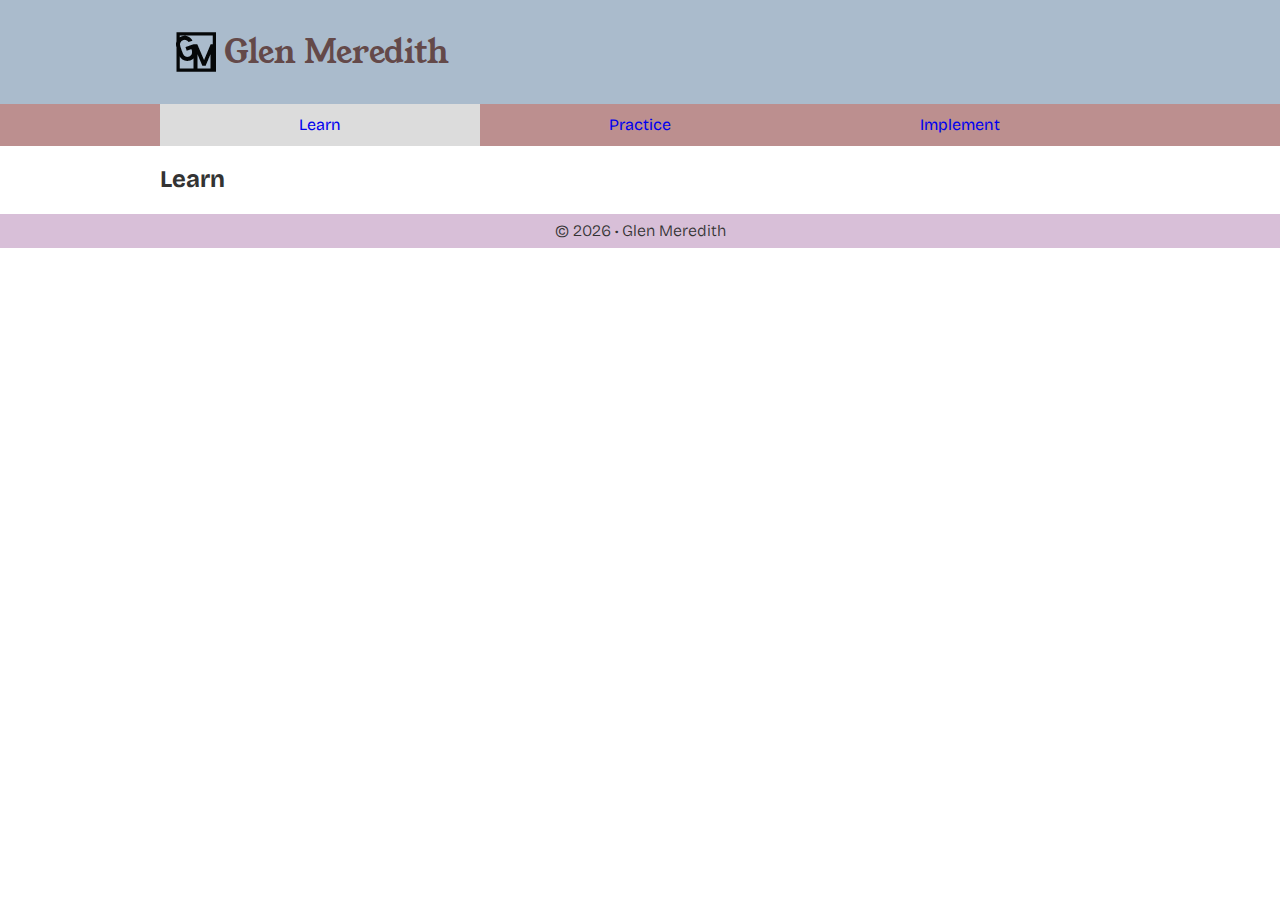
==== index.html @ f2840280 "start folder initial release" ====
<!DOCTYPE html>
<html lang="en">
  <head>
    <meta name="description" content="Sample start file" />
    <meta name="author" content="Glen Meredith" />
    <meta charset="UTF-8" />
    <meta name="viewport" content="width=device-width, initial-scale=1.0" />

    <link rel="preconnect" href="https://fonts.googleapis.com" />
    <link rel="preconnect" href="https://fonts.gstatic.com" crossorigin />
    <link
      href="https://fonts.googleapis.com/css2?family=Bricolage+Grotesque:opsz,wght@12..96,200;12..96,300;12..96,400;12..96,500;12..96,600;12..96,700;12..96,800&family=Young+Serif&display=swap"
      rel="stylesheet"
    />
    <link rel="stylesheet" href="css/styles.min.css" />

    <!-- favicon stuff -->
    <link rel="apple-touch-icon" sizes="180x180" href="apple-touch-icon.png" />
    <link rel="icon" type="image/png" sizes="32x32" href="favicon-32x32.png" />
    <link rel="icon" type="image/png" sizes="16x16" href="favicon-16x16.png" />
    <link rel="manifest" href="site.webmanifest" />

    <title>Home • Glen Meredith</title>
  </head>
  <body>
    <div id="headerWrapper">
      <header>
        <img src="images/logo.png" alt="logo" width="40" height="40">
        <h1>Glen Meredith</h1>
      </header>
    </div>
    <div id="navWrapper">
      <nav>
        <a class="active" href="#">Learn</a>
        <a href="#">Practice</a>
        <a href="#">Implement</a>
      </nav>
    </div>
    <div id="mainWrapper">
      <main>
        <h2>Learn</h2>
      </main>
    </div>
    <div id="footerWrapper">
      <footer>
        <p>© <span id="year">2024</span> • Glen Meredith</p>
      </footer>
    </div>
    <script src="js/scripts.js"></script>
  </body>
</html>
---- css/styles.min.css ----
/*! normalize.css v8.0.1 | MIT License | github.com/necolas/normalize.css */html{line-height:1.15;-webkit-text-size-adjust:100%}body{margin:0}main{display:block}h1{font-size:2em;margin:.67em 0}hr{box-sizing:content-box;height:0;overflow:visible}pre{font-family:monospace,monospace;font-size:1em}a{background-color:rgba(0,0,0,0)}abbr[title]{border-bottom:none;text-decoration:underline;-webkit-text-decoration:underline dotted;text-decoration:underline dotted}b,strong{font-weight:bolder}code,kbd,samp{font-family:monospace,monospace;font-size:1em}small{font-size:80%}sub,sup{font-size:75%;line-height:0;position:relative;vertical-align:baseline}sub{bottom:-0.25em}sup{top:-0.5em}img{border-style:none}button,input,optgroup,select,textarea{font-family:inherit;font-size:100%;line-height:1.15;margin:0}button,input{overflow:visible}button,select{text-transform:none}button,[type=button],[type=reset],[type=submit]{-webkit-appearance:button;-moz-appearance:button;appearance:button}button::-moz-focus-inner,[type=button]::-moz-focus-inner,[type=reset]::-moz-focus-inner,[type=submit]::-moz-focus-inner{border-style:none;padding:0}button:-moz-focusring,[type=button]:-moz-focusring,[type=reset]:-moz-focusring,[type=submit]:-moz-focusring{outline:1px dotted ButtonText}fieldset{padding:.35em .75em .625em}legend{box-sizing:border-box;color:inherit;display:table;max-width:100%;padding:0;white-space:normal}progress{vertical-align:baseline}textarea{overflow:auto}[type=checkbox],[type=radio]{box-sizing:border-box;padding:0}[type=number]::-webkit-inner-spin-button,[type=number]::-webkit-outer-spin-button{height:auto}[type=search]{-webkit-appearance:textfield;-moz-appearance:textfield;appearance:textfield;outline-offset:-2px}[type=search]::-webkit-search-decoration{-webkit-appearance:none}::-webkit-file-upload-button{-webkit-appearance:button;font:inherit}details{display:block}summary{display:list-item}template{display:none}[hidden]{display:none}html{-moz-text-size-adjust:none;-webkit-text-size-adjust:none;text-size-adjust:none;height:100%}*{box-sizing:border-box}body{height:100%;font-family:"Bricolage Grotesque",sans-serif;font-weight:400;color:#333}#headerWrapper{background-color:#abc;color:#644949}header{display:flex;align-items:flex-end;padding:1rem 16px;gap:8px}header h1{font-family:"Young Serif",serif;margin:0;font-size:1.2rem;font-weight:400}#navWrapper{background-color:#bc8f8f}nav{padding:0;margin:0;display:flex}nav a{flex:1;text-align:center;display:block;padding:.75rem;text-decoration:none}nav a:hover{color:green}nav a.active{background-color:#dcdcdc}#footerWrapper{background-color:thistle}footer{padding:.5rem 16px}footer p{margin:0;font-weight:300;text-align:center}@media only screen and (min-width: 35rem){header{padding:2rem 16px}header h1{font-size:2rem}}@media only screen and (min-width: 60rem){header,nav,main,footer{max-width:60rem;margin:auto}}
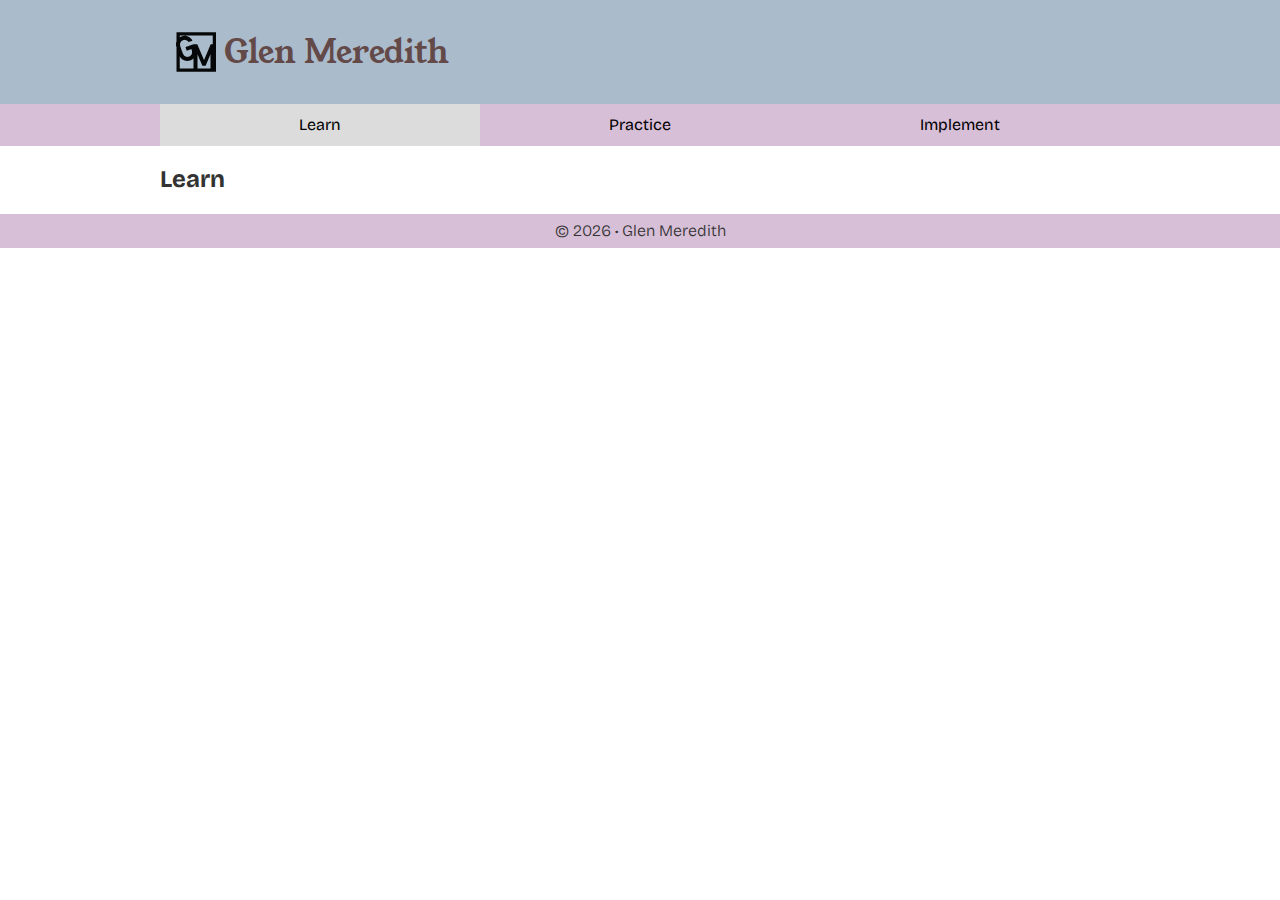
==== commit 410684be: "moved index to root" ====
--- a/index.html
+++ b/index.html
@@ -12,7 +12,7 @@
       href="https://fonts.googleapis.com/css2?family=Bricolage+Grotesque:opsz,wght@12..96,200;12..96,300;12..96,400;12..96,500;12..96,600;12..96,700;12..96,800&family=Young+Serif&display=swap"
       rel="stylesheet"
     />
-    <link rel="stylesheet" href="css/styles.min.css" />
+    <link rel="stylesheet" href="start file/css/styles.min.css" />
 
     <!-- favicon stuff -->
     <link rel="apple-touch-icon" sizes="180x180" href="apple-touch-icon.png" />
@@ -46,6 +46,6 @@
         <p>© <span id="year">2024</span> • Glen Meredith</p>
       </footer>
     </div>
-    <script src="js/scripts.js"></script>
+    <script src="start file/js/scripts.js"></script>
   </body>
 </html>
--- a/start file/css/styles.min.css
+++ b/start file/css/styles.min.css
@@ -0,0 +1 @@
+/*! normalize.css v8.0.1 | MIT License | github.com/necolas/normalize.css */html{line-height:1.15;-webkit-text-size-adjust:100%}body{margin:0}main{display:block}h1{font-size:2em;margin:.67em 0}hr{box-sizing:content-box;height:0;overflow:visible}pre{font-family:monospace,monospace;font-size:1em}a{background-color:rgba(0,0,0,0)}abbr[title]{border-bottom:none;text-decoration:underline;-webkit-text-decoration:underline dotted;text-decoration:underline dotted}b,strong{font-weight:bolder}code,kbd,samp{font-family:monospace,monospace;font-size:1em}small{font-size:80%}sub,sup{font-size:75%;line-height:0;position:relative;vertical-align:baseline}sub{bottom:-0.25em}sup{top:-0.5em}img{border-style:none}button,input,optgroup,select,textarea{font-family:inherit;font-size:100%;line-height:1.15;margin:0}button,input{overflow:visible}button,select{text-transform:none}button,[type=button],[type=reset],[type=submit]{-webkit-appearance:button;-moz-appearance:button;appearance:button}button::-moz-focus-inner,[type=button]::-moz-focus-inner,[type=reset]::-moz-focus-inner,[type=submit]::-moz-focus-inner{border-style:none;padding:0}button:-moz-focusring,[type=button]:-moz-focusring,[type=reset]:-moz-focusring,[type=submit]:-moz-focusring{outline:1px dotted ButtonText}fieldset{padding:.35em .75em .625em}legend{box-sizing:border-box;color:inherit;display:table;max-width:100%;padding:0;white-space:normal}progress{vertical-align:baseline}textarea{overflow:auto}[type=checkbox],[type=radio]{box-sizing:border-box;padding:0}[type=number]::-webkit-inner-spin-button,[type=number]::-webkit-outer-spin-button{height:auto}[type=search]{-webkit-appearance:textfield;-moz-appearance:textfield;appearance:textfield;outline-offset:-2px}[type=search]::-webkit-search-decoration{-webkit-appearance:none}::-webkit-file-upload-button{-webkit-appearance:button;font:inherit}details{display:block}summary{display:list-item}template{display:none}[hidden]{display:none}html{-moz-text-size-adjust:none;-webkit-text-size-adjust:none;text-size-adjust:none;height:100%}*{box-sizing:border-box}body{height:100%;font-family:"Bricolage Grotesque",sans-serif;font-weight:400;color:#333}#headerWrapper{background-color:#abc;color:#644949}header{display:flex;align-items:flex-end;padding:1rem 16px;gap:8px}header h1{font-family:"Young Serif",serif;margin:0;font-size:1.2rem;font-weight:400}#navWrapper{background-color:thistle}nav{padding:0;margin:0;display:flex}nav a{flex:1;text-align:center;display:block;padding:.75rem;text-decoration:none;color:#000}nav a:hover{color:green}nav a.active{background-color:#dcdcdc}#footerWrapper{background-color:thistle}footer{padding:.5rem 16px}footer p{margin:0;font-weight:300;text-align:center}@media only screen and (min-width: 35rem){header{padding:2rem 16px}header h1{font-size:2rem}}@media only screen and (min-width: 60rem){header,nav,main,footer{max-width:60rem;margin:auto}}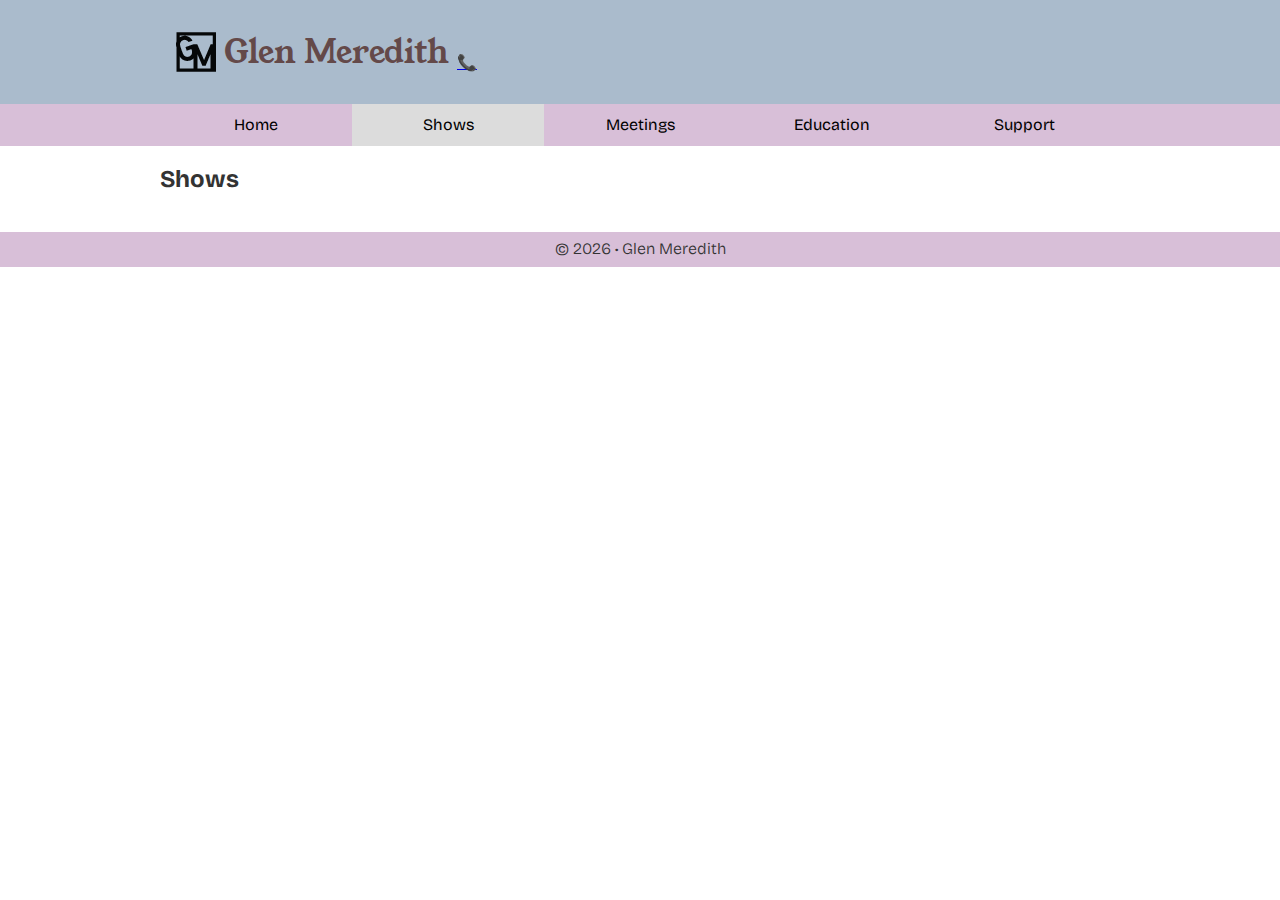
==== commit 45935084: "started making cards for 02" ====
--- a/index.html
+++ b/index.html
@@ -25,20 +25,24 @@
   <body>
     <div id="headerWrapper">
       <header>
-        <img src="images/logo.png" alt="logo" width="40" height="40">
+        <img src="start file/images/logo.png" alt="logo" width="40" height="40">
         <h1>Glen Meredith</h1>
+<a href="tel:+2222222222">📞</a>
       </header>
     </div>
     <div id="navWrapper">
       <nav>
-        <a class="active" href="#">Learn</a>
-        <a href="#">Practice</a>
-        <a href="#">Implement</a>
+        <a href="#">Home</a>
+        <a class="active" href="#">Shows</a>
+        <a href="#">Meetings</a>
+        <a href="#">Education</a>
+        <a href="#">Support</a>
       </nav>
     </div>
     <div id="mainWrapper">
       <main>
-        <h2>Learn</h2>
+        <h2>Shows</h2>
+        <div><img src="" alt=""></div>
       </main>
     </div>
     <div id="footerWrapper">
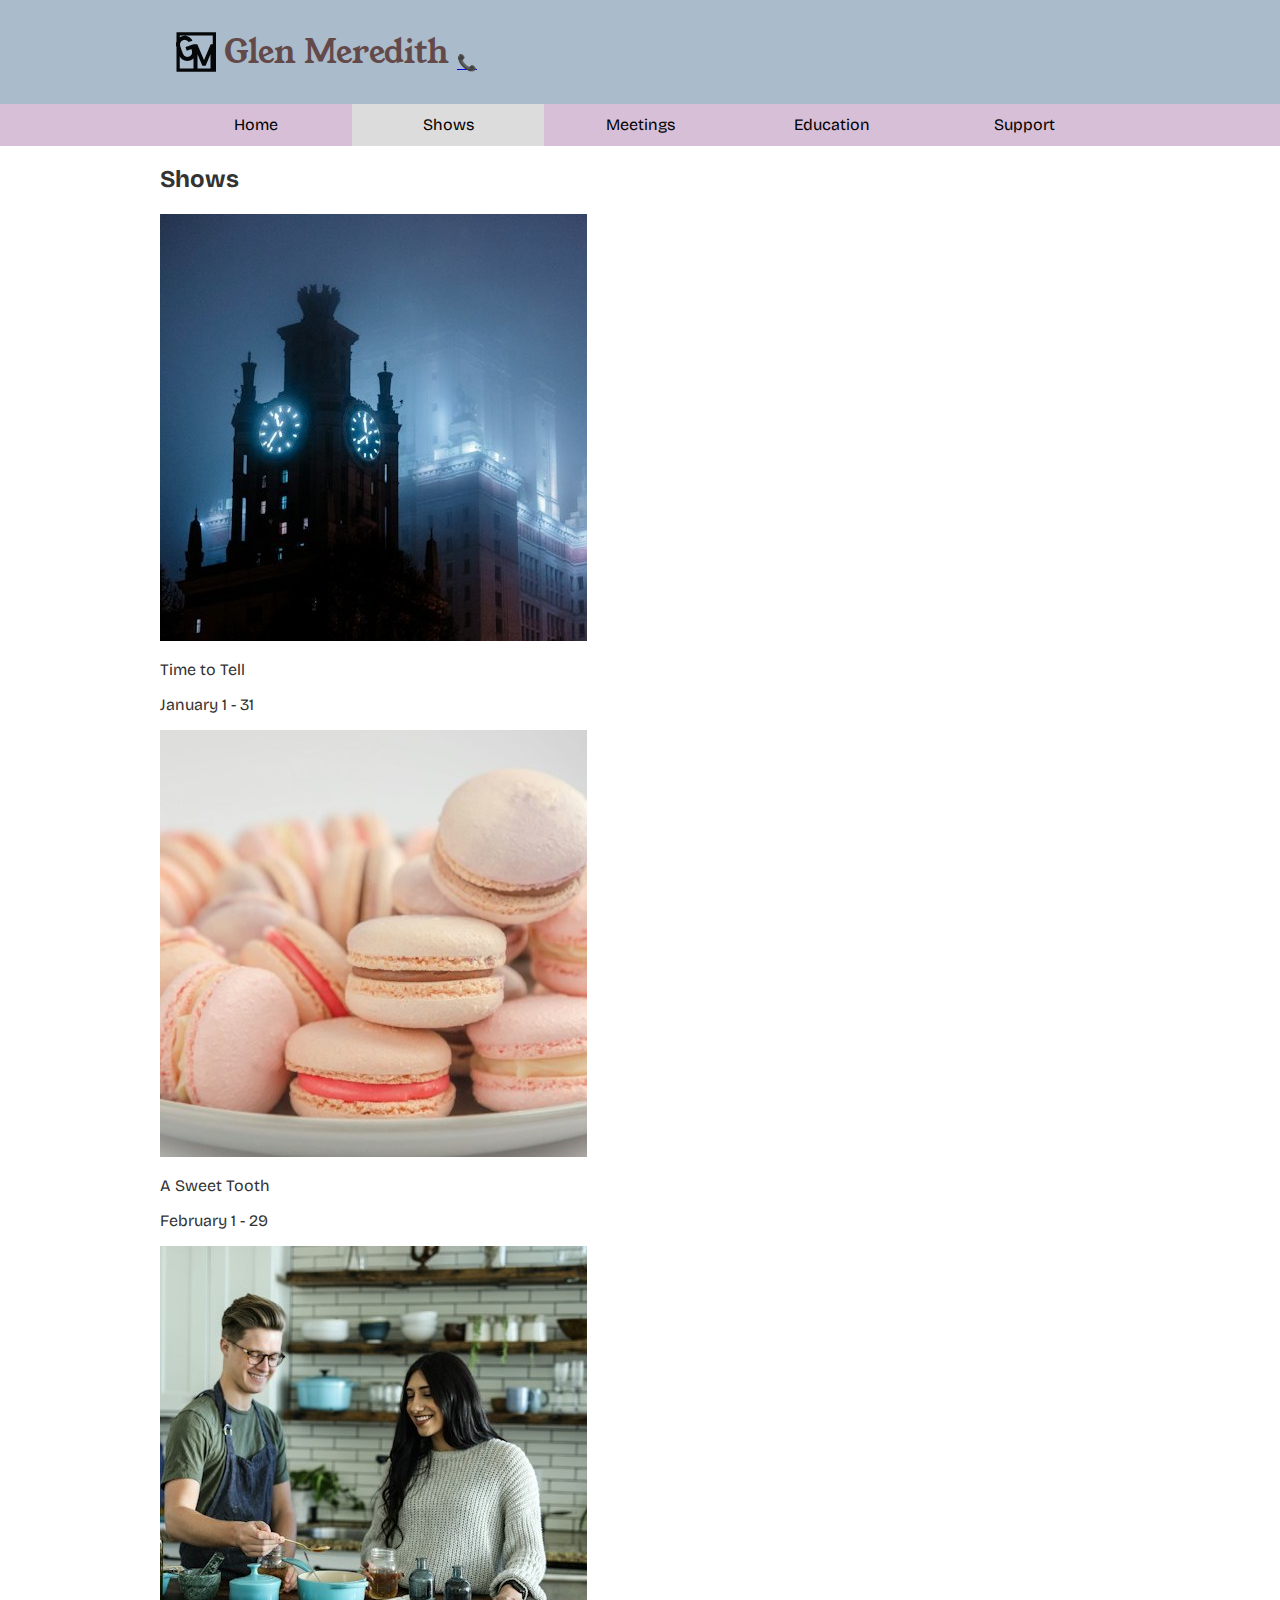
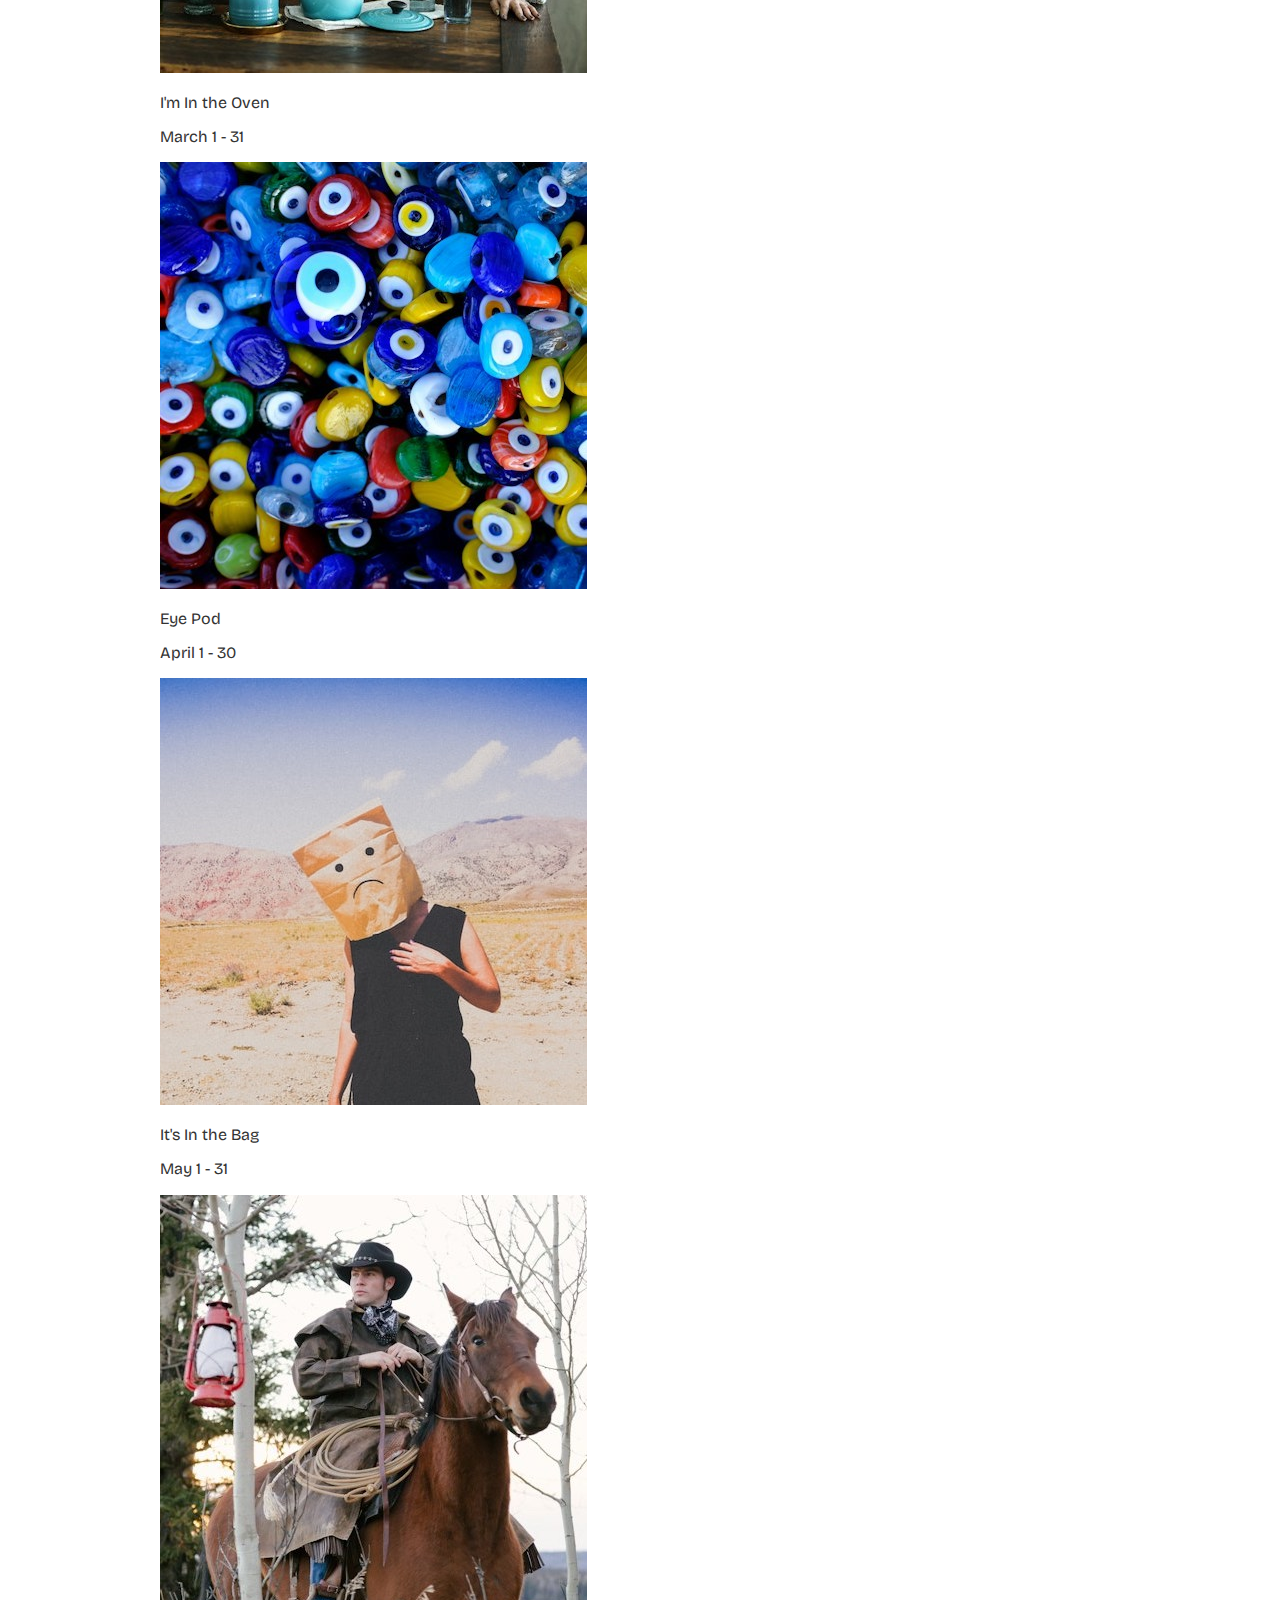
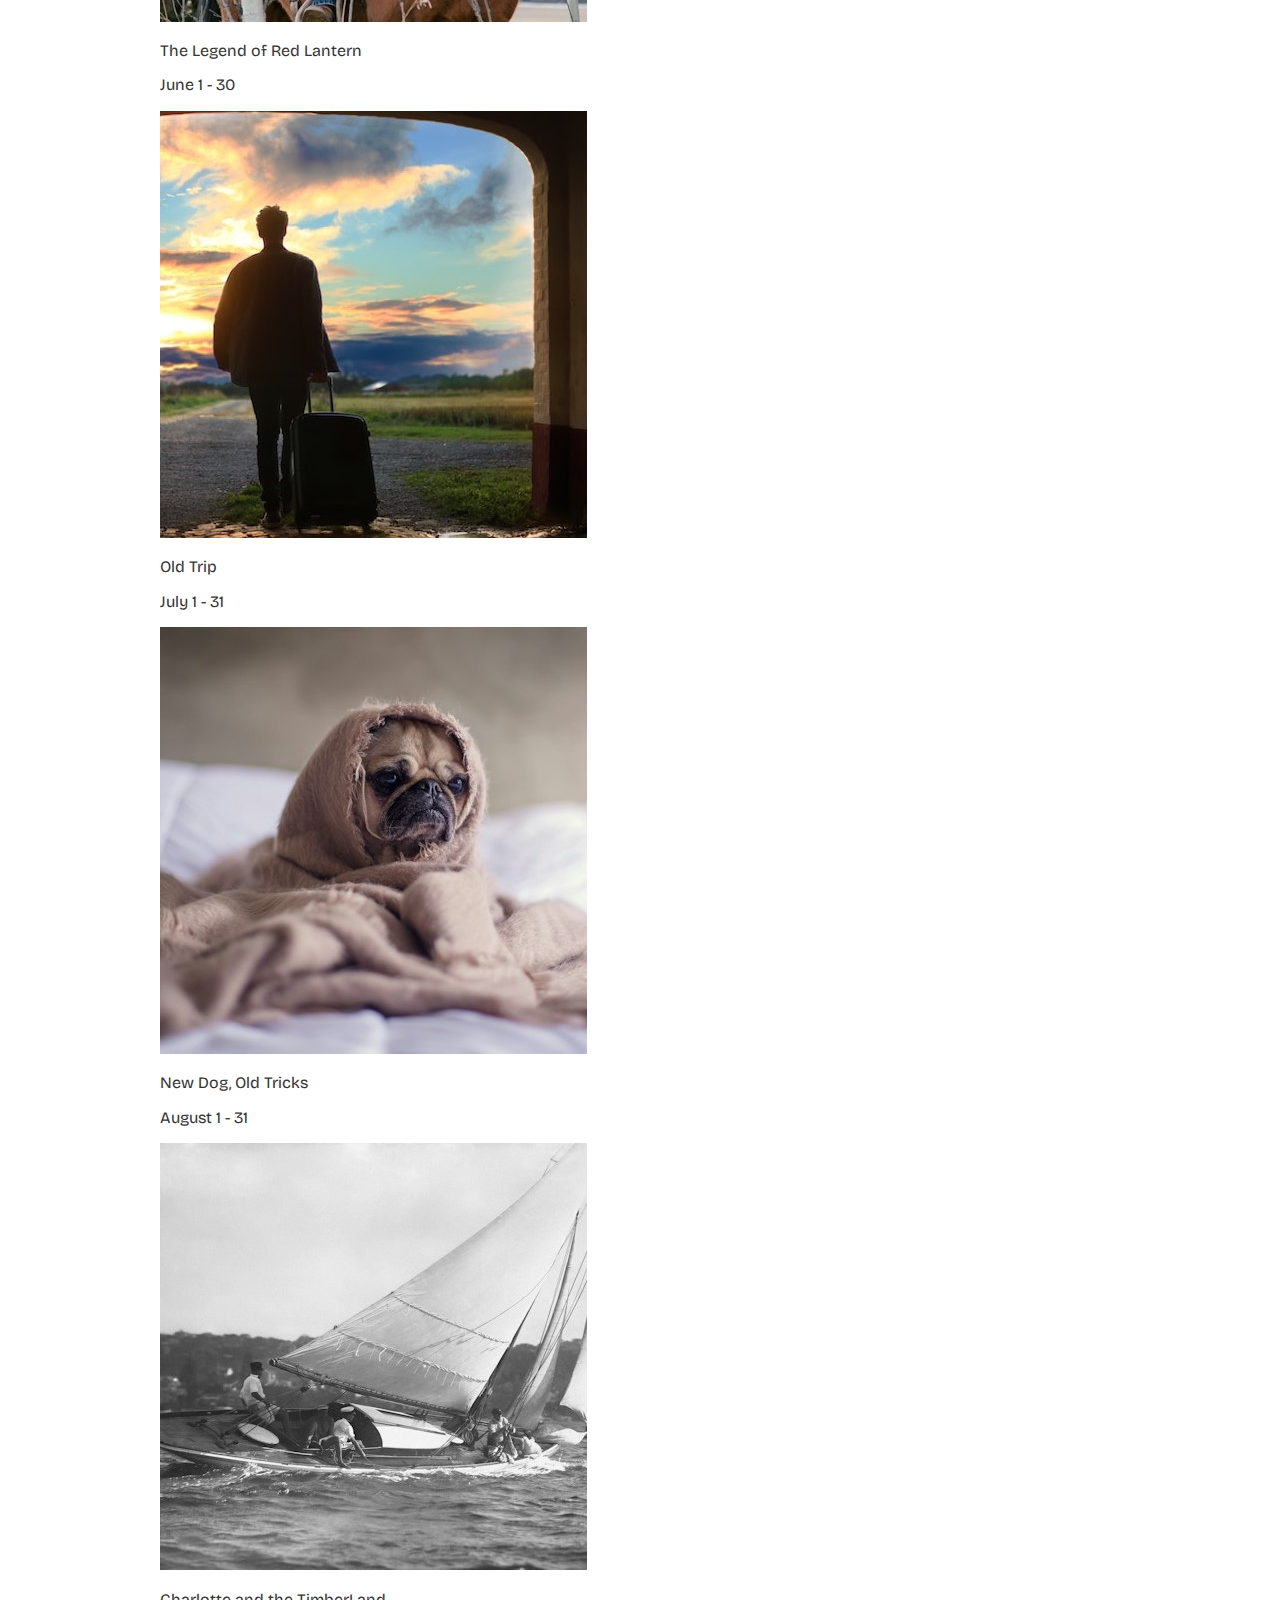
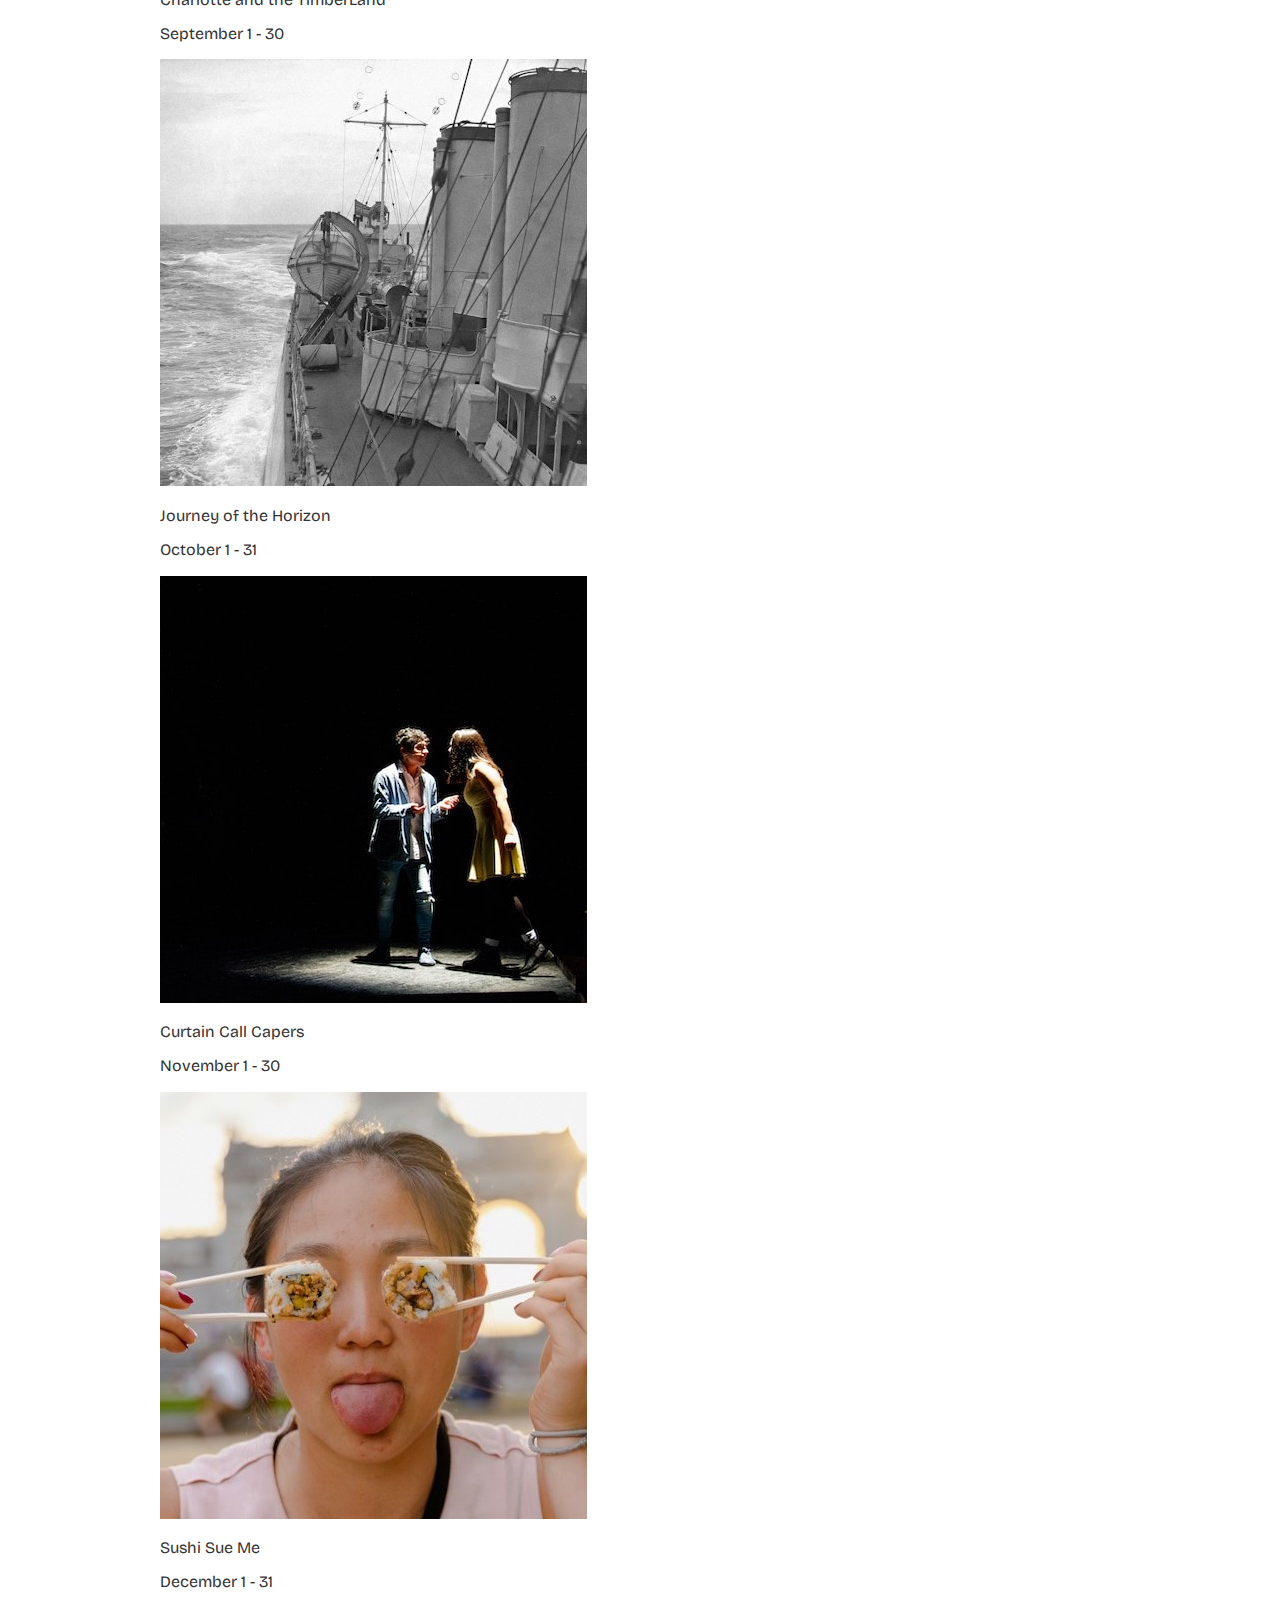
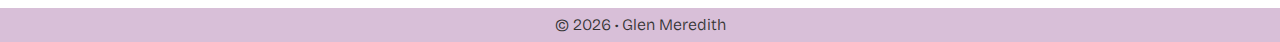
==== commit 88bcee74: "made cards" ====
--- a/index.html
+++ b/index.html
@@ -25,9 +25,14 @@
   <body>
     <div id="headerWrapper">
       <header>
-        <img src="start file/images/logo.png" alt="logo" width="40" height="40">
+        <img
+          src="start file/images/logo.png"
+          alt="logo"
+          width="40"
+          height="40"
+        />
         <h1>Glen Meredith</h1>
-<a href="tel:+2222222222">📞</a>
+        <a href="tel:+2222222222">📞</a>
       </header>
     </div>
     <div id="navWrapper">
@@ -42,7 +47,66 @@
     <div id="mainWrapper">
       <main>
         <h2>Shows</h2>
-        <div><img src="" alt=""></div>
+        <div>
+          <img src="02-performing-arts/images/clock.jpg" alt="Time to Tell" />
+          <p>Time to Tell</p>
+          <p>January 1 - 31</p>
+        </div>
+        <div>
+          <img src="02-performing-arts/images/cookies.jpg" alt="A Sweet Tooth" />
+          <p>A Sweet Tooth</p>
+          <p>February 1 - 29</p>
+        </div>
+        <div>
+          <img src="02-performing-arts/images/cooking.jpg" alt="I'm In the Oven" />
+          <p>I'm In the Oven</p>
+          <p>March 1 - 31</p>
+        </div>
+        <div>
+          <img src="02-performing-arts/images/eyes.jpg" alt="Eye Pod" />
+          <p>Eye Pod</p>
+          <p>April 1 - 30</p>
+        </div>
+        <div>
+          <img src="02-performing-arts/images/frown.jpg" alt="It's In the Bag" />
+          <p>It's In the Bag</p>
+          <p>May 1 - 31</p>
+        </div>
+        <div>
+          <img src="02-performing-arts/images/horse.jpg" alt="The Legend of Red Lantern" />
+          <p>The Legend of Red Lantern</p>
+          <p>June 1 - 30</p>
+        </div>
+        <div>
+          <img src="02-performing-arts/images/luggage.jpg" alt="Old Trip" />
+          <p>Old Trip</p>
+          <p>July 1 - 31</p>
+        </div>
+        <div>
+          <img src="02-performing-arts/images/pug.jpg" alt="New Dog, Old Tricks" />
+          <p>New Dog, Old Tricks</p>
+          <p>August 1 - 31</p>
+        </div>
+        <div>
+          <img src="02-performing-arts/images/sail.jpg" alt="Charlotte and the TimberLand" />
+          <p>Charlotte and the TimberLand</p>
+          <p>September 1 - 30</p>
+        </div>
+        <div>
+          <img src="02-performing-arts/images/ship.jpg" alt="Journey of the Horizon" />
+          <p>Journey of the Horizon</p>
+          <p>October 1 - 31</p>
+        </div>
+        <div>
+          <img src="02-performing-arts/images/stage.jpg" alt="Curtain Call Capers" />
+          <p>Curtain Call Capers</p>
+          <p>November 1 - 30</p>
+        </div>
+        <div>
+          <img src="02-performing-arts/images/sushi.jpg" alt="Sushi Sue Me" />
+          <p>Sushi Sue Me</p>
+          <p>December 1 - 31</p>
+        </div>
       </main>
     </div>
     <div id="footerWrapper">
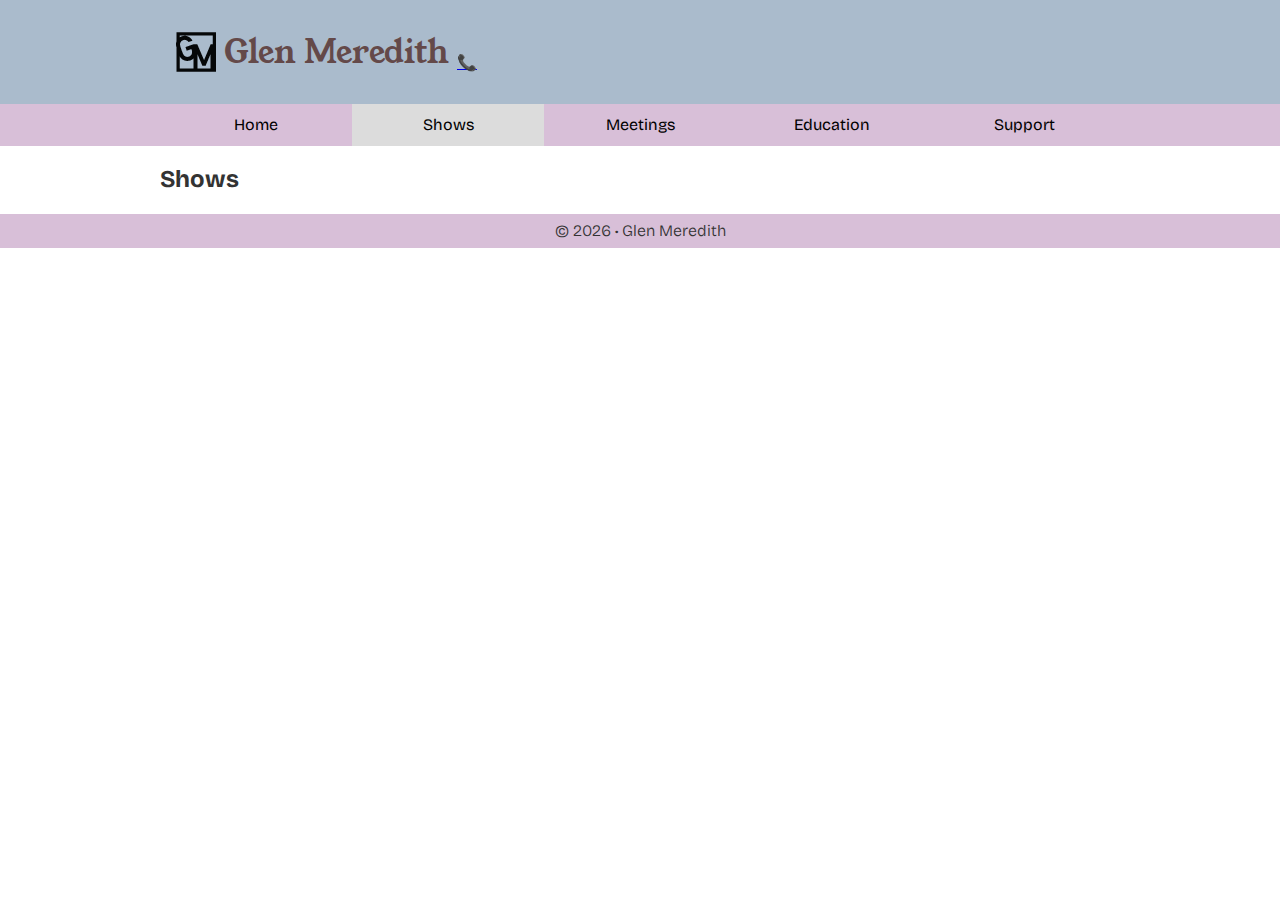
==== commit cd752bc4: "idk" ====
--- a/index.html
+++ b/index.html
@@ -47,66 +47,7 @@
     <div id="mainWrapper">
       <main>
         <h2>Shows</h2>
-        <div>
-          <img src="02-performing-arts/images/clock.jpg" alt="Time to Tell" />
-          <p>Time to Tell</p>
-          <p>January 1 - 31</p>
-        </div>
-        <div>
-          <img src="02-performing-arts/images/cookies.jpg" alt="A Sweet Tooth" />
-          <p>A Sweet Tooth</p>
-          <p>February 1 - 29</p>
-        </div>
-        <div>
-          <img src="02-performing-arts/images/cooking.jpg" alt="I'm In the Oven" />
-          <p>I'm In the Oven</p>
-          <p>March 1 - 31</p>
-        </div>
-        <div>
-          <img src="02-performing-arts/images/eyes.jpg" alt="Eye Pod" />
-          <p>Eye Pod</p>
-          <p>April 1 - 30</p>
-        </div>
-        <div>
-          <img src="02-performing-arts/images/frown.jpg" alt="It's In the Bag" />
-          <p>It's In the Bag</p>
-          <p>May 1 - 31</p>
-        </div>
-        <div>
-          <img src="02-performing-arts/images/horse.jpg" alt="The Legend of Red Lantern" />
-          <p>The Legend of Red Lantern</p>
-          <p>June 1 - 30</p>
-        </div>
-        <div>
-          <img src="02-performing-arts/images/luggage.jpg" alt="Old Trip" />
-          <p>Old Trip</p>
-          <p>July 1 - 31</p>
-        </div>
-        <div>
-          <img src="02-performing-arts/images/pug.jpg" alt="New Dog, Old Tricks" />
-          <p>New Dog, Old Tricks</p>
-          <p>August 1 - 31</p>
-        </div>
-        <div>
-          <img src="02-performing-arts/images/sail.jpg" alt="Charlotte and the TimberLand" />
-          <p>Charlotte and the TimberLand</p>
-          <p>September 1 - 30</p>
-        </div>
-        <div>
-          <img src="02-performing-arts/images/ship.jpg" alt="Journey of the Horizon" />
-          <p>Journey of the Horizon</p>
-          <p>October 1 - 31</p>
-        </div>
-        <div>
-          <img src="02-performing-arts/images/stage.jpg" alt="Curtain Call Capers" />
-          <p>Curtain Call Capers</p>
-          <p>November 1 - 30</p>
-        </div>
-        <div>
-          <img src="02-performing-arts/images/sushi.jpg" alt="Sushi Sue Me" />
-          <p>Sushi Sue Me</p>
-          <p>December 1 - 31</p>
-        </div>
+        
       </main>
     </div>
     <div id="footerWrapper">
